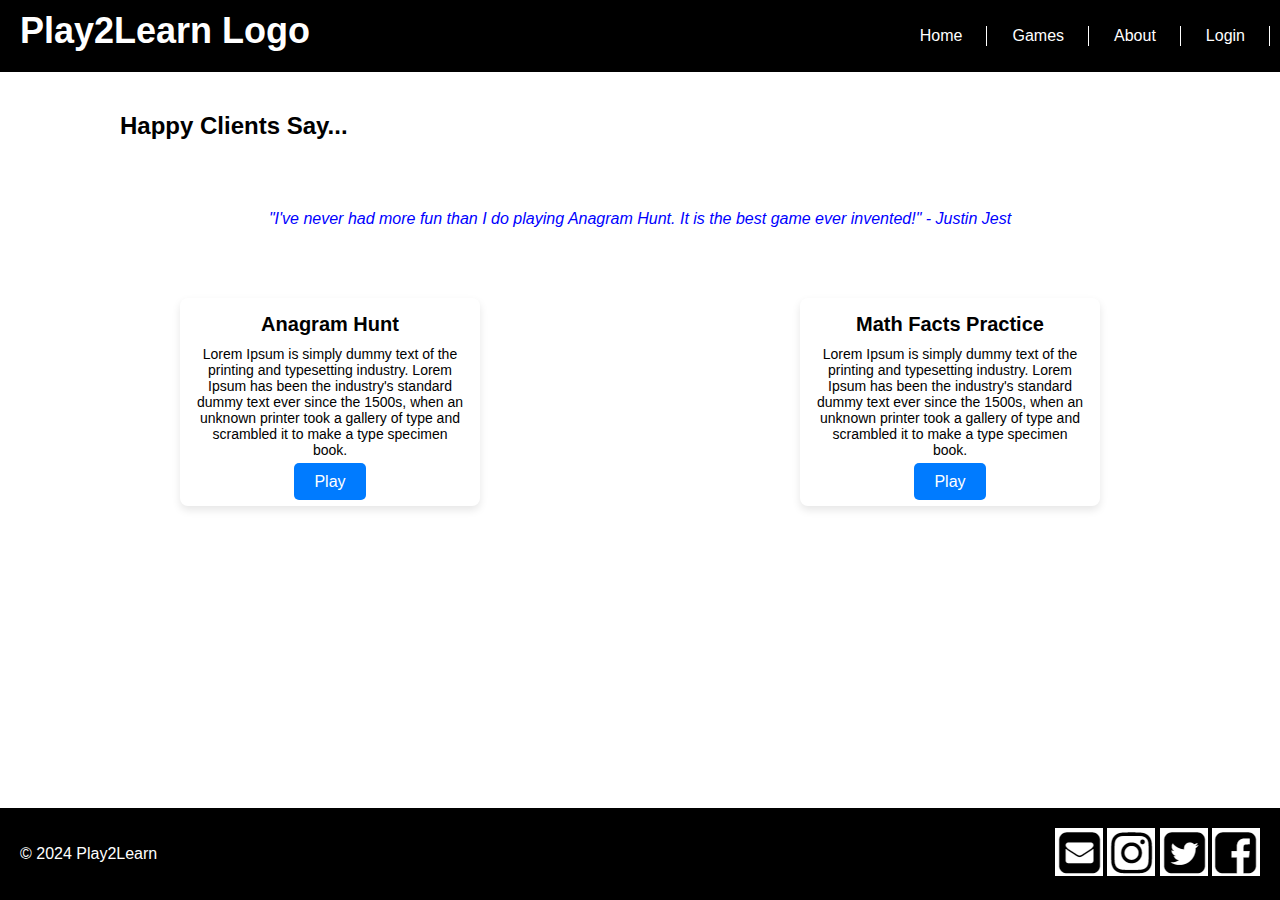
==== index.html @ 4e4d6b94 "first commit" ====
<!DOCTYPE html>
<html lang="en">

<!-- Head -->
<head>
    <meta charset="UTF-8">
    <meta name="viewport" content="width=device-width, initial-scale=1">
    <title>Home</title>
    <link rel="stylesheet" href="styles\index.css">
    <script defer src="scripts/index.js"></script>
</head>

<!-- Body -->
<body>
    <!-- Header -->
    <header>
        <nav>
            <div class="logo">Play2Learn Logo</div>
            <ul class="nav-links">
                <li><a href="index.html">Home</a></li>
                <li class="dropdown">
                    <a href="#">Games</a>
                    <ul class="dropdown-content">
                        <li><a href="games/anagram-hunt.html">Anagram Hunt</a></li>
                        <li><a href="games/math-facts.html">Math Facts Practice</a></li>
                    </ul>
                </li>
                <li><a href="about.html">About</a></li>
                <li><a href="login.html">Login</a></li>
            </ul>
        </nav>
    </header>

    <!-- Main -->
    <main>
        <section class="happy-clients">
            <h2>Happy Clients Say...</h2>
        </section>

        <section class="quote-section">
            <blockquote id="quote">"I've never had more fun than I do playing Anagram Hunt. It is the best game ever invented!" - Justin Jest</blockquote>
        </section>

        <section class="games-list">
            <div class="game">
                <h2>Anagram Hunt</h2>
                <p>Lorem Ipsum is simply dummy text of the printing and typesetting industry. Lorem Ipsum has been the industry's standard dummy text ever since the 1500s, when an unknown printer took a gallery of type and scrambled it to make a type specimen book.</p>
                <a href="games/anagram-hunt.html" class="play-button">Play</a>
            </div>
            <div class="game">
                <h2>Math Facts Practice</h2>
                <p>Lorem Ipsum is simply dummy text of the printing and typesetting industry. Lorem Ipsum has been the industry's standard dummy text ever since the 1500s, when an unknown printer took a gallery of type and scrambled it to make a type specimen book. </p>
                <a href="games/math-facts.html" class="play-button">Play</a>
            </div>
        </section>
    </main>

<!-- Footer -->
<footer>
    <p>&copy; 2024 Play2Learn</p>
    <address>
        <a href="contact-us.html">
            <img src="images/icon-contact-us.png" alt="Contact Us"></a>
        <a href="https://instagram.com">
            <img src="images/icon-instagram.png" alt="Instagram"></a>
        <a href="https://twitter.com">
            <img src="images/icon-twitter.png" alt="Twitter"></a>
        <a href="https://facebook.com">
            <img src="images/icon-facebook.png" alt="Facebook"></a>
    </address>
</footer>
</body>
</html>
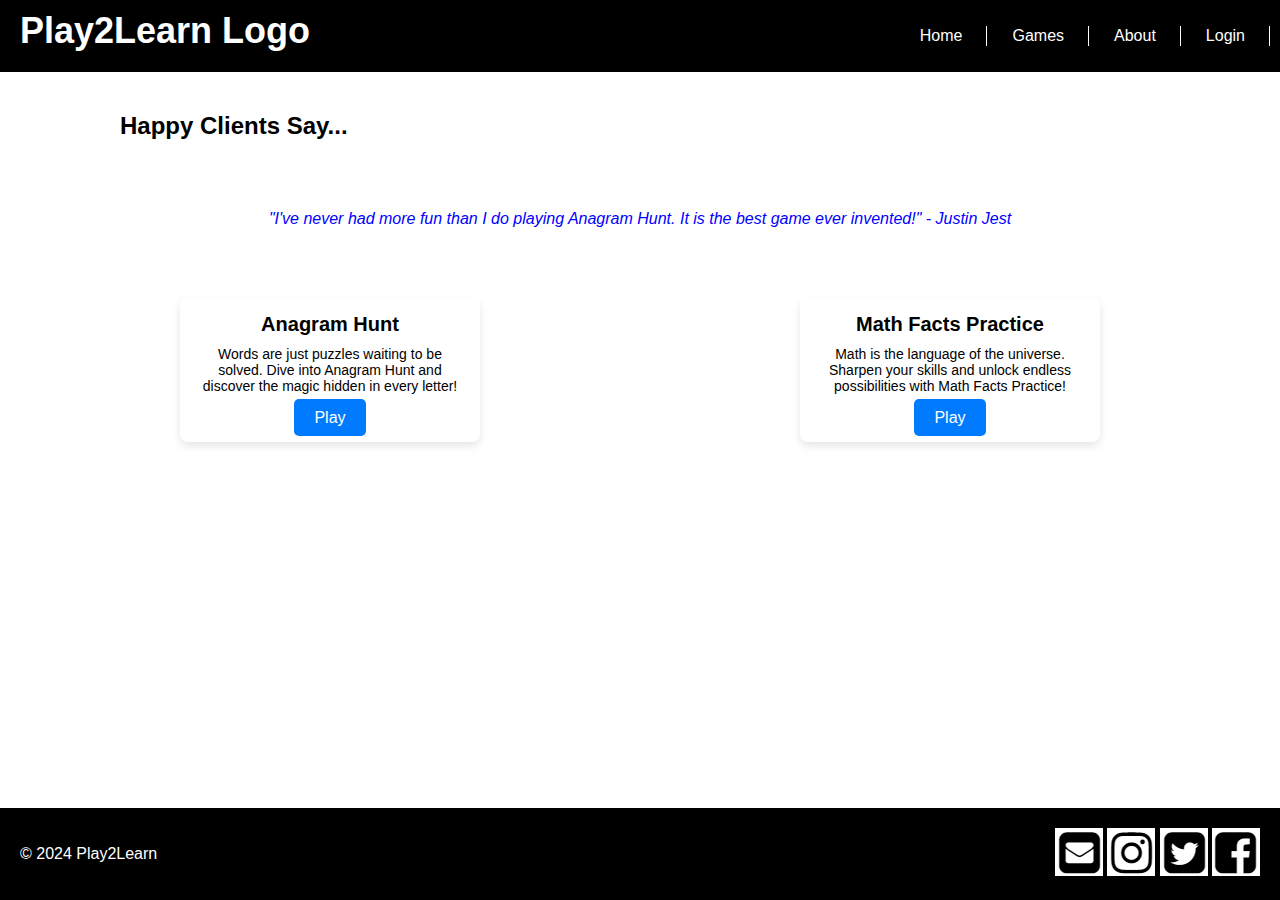
==== commit 2fba52cd: "update home" ====
--- a/index.html
+++ b/index.html
@@ -44,12 +44,12 @@
         <section class="games-list">
             <div class="game">
                 <h2>Anagram Hunt</h2>
-                <p>Lorem Ipsum is simply dummy text of the printing and typesetting industry. Lorem Ipsum has been the industry's standard dummy text ever since the 1500s, when an unknown printer took a gallery of type and scrambled it to make a type specimen book.</p>
+                <p>Words are just puzzles waiting to be solved. Dive into Anagram Hunt and discover the magic hidden in every letter!</p>
                 <a href="games/anagram-hunt.html" class="play-button">Play</a>
             </div>
             <div class="game">
                 <h2>Math Facts Practice</h2>
-                <p>Lorem Ipsum is simply dummy text of the printing and typesetting industry. Lorem Ipsum has been the industry's standard dummy text ever since the 1500s, when an unknown printer took a gallery of type and scrambled it to make a type specimen book. </p>
+                <p>Math is the language of the universe. Sharpen your skills and unlock endless possibilities with Math Facts Practice!</p>
                 <a href="games/math-facts.html" class="play-button">Play</a>
             </div>
         </section>
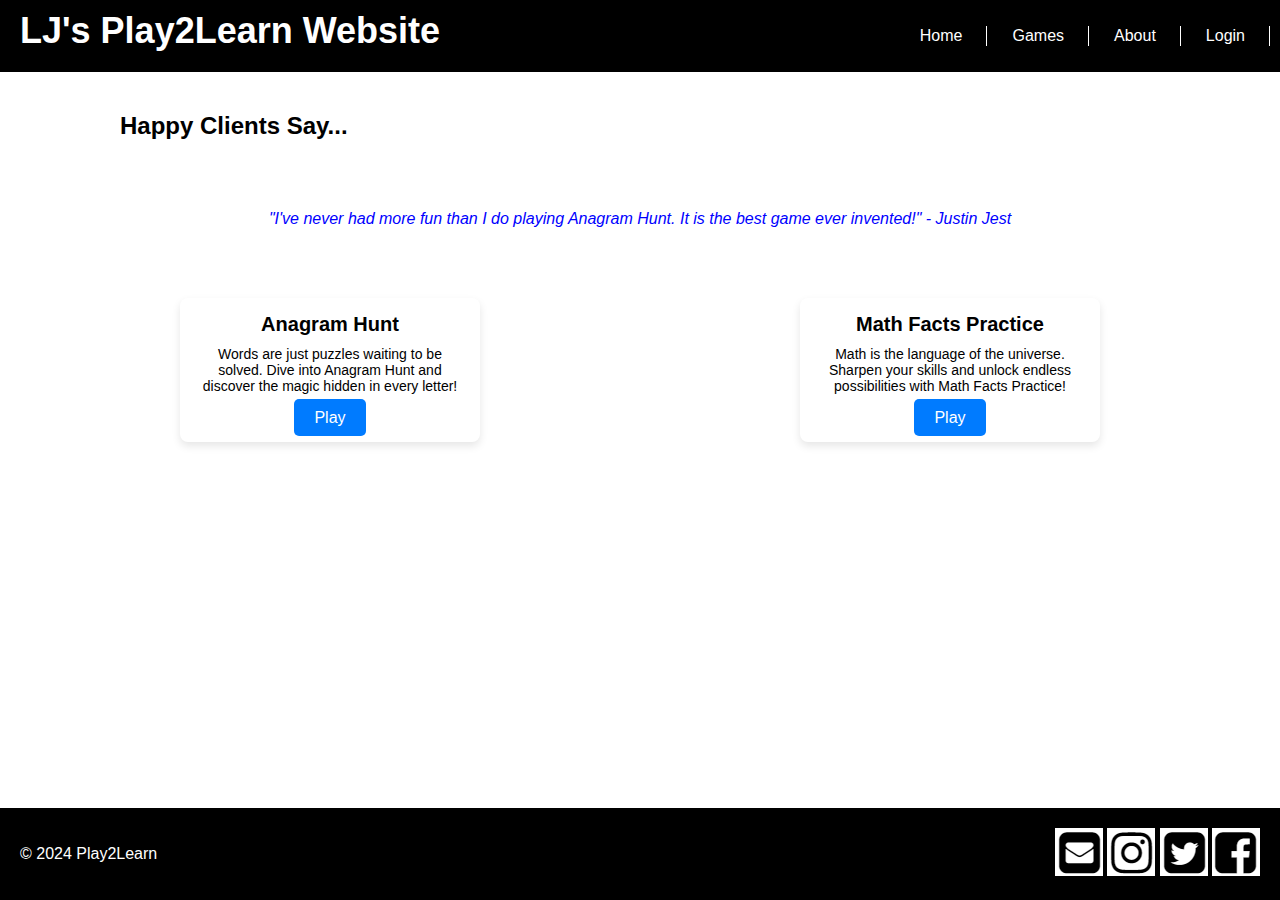
==== commit 0a80ff0c: "update home" ====
--- a/index.html
+++ b/index.html
@@ -15,7 +15,7 @@
     <!-- Header -->
     <header>
         <nav>
-            <div class="logo">Play2Learn Logo</div>
+            <div class="logo">LJ's Play2Learn Website</div>
             <ul class="nav-links">
                 <li><a href="index.html">Home</a></li>
                 <li class="dropdown">
